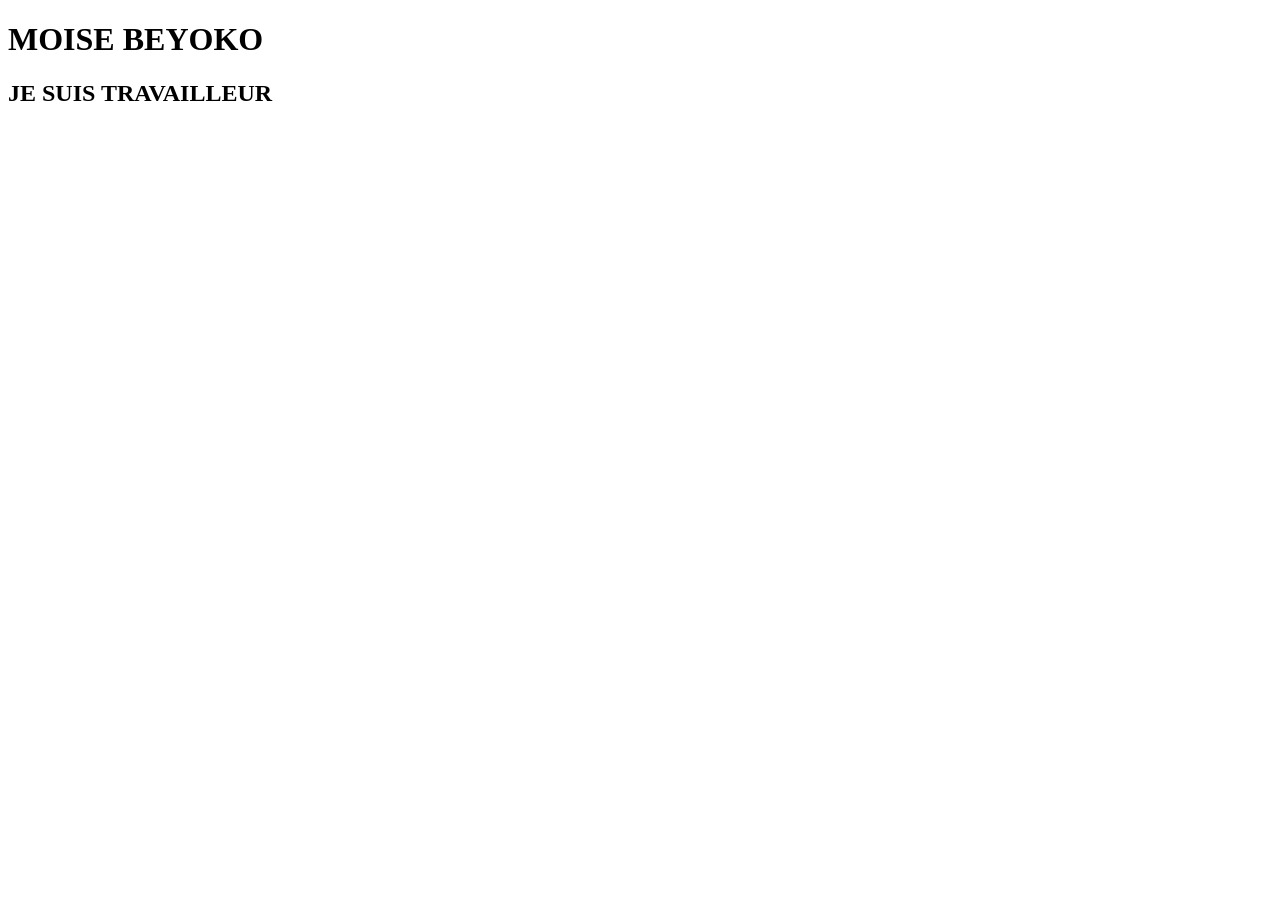
==== index.html @ 1447efa4 "la belle vie" ====
<!DOCTYPE html>
<html lang="en">
<head>
    <meta charset="UTF-8">
    <meta name="viewport" content="width=device-width, initial-scale=1.0">
    <title>Document</title>
</head>
<body>
    <h1>MOISE BEYOKO</h1>
    <h2>JE SUIS TRAVAILLEUR</h2>
</body>
</html>
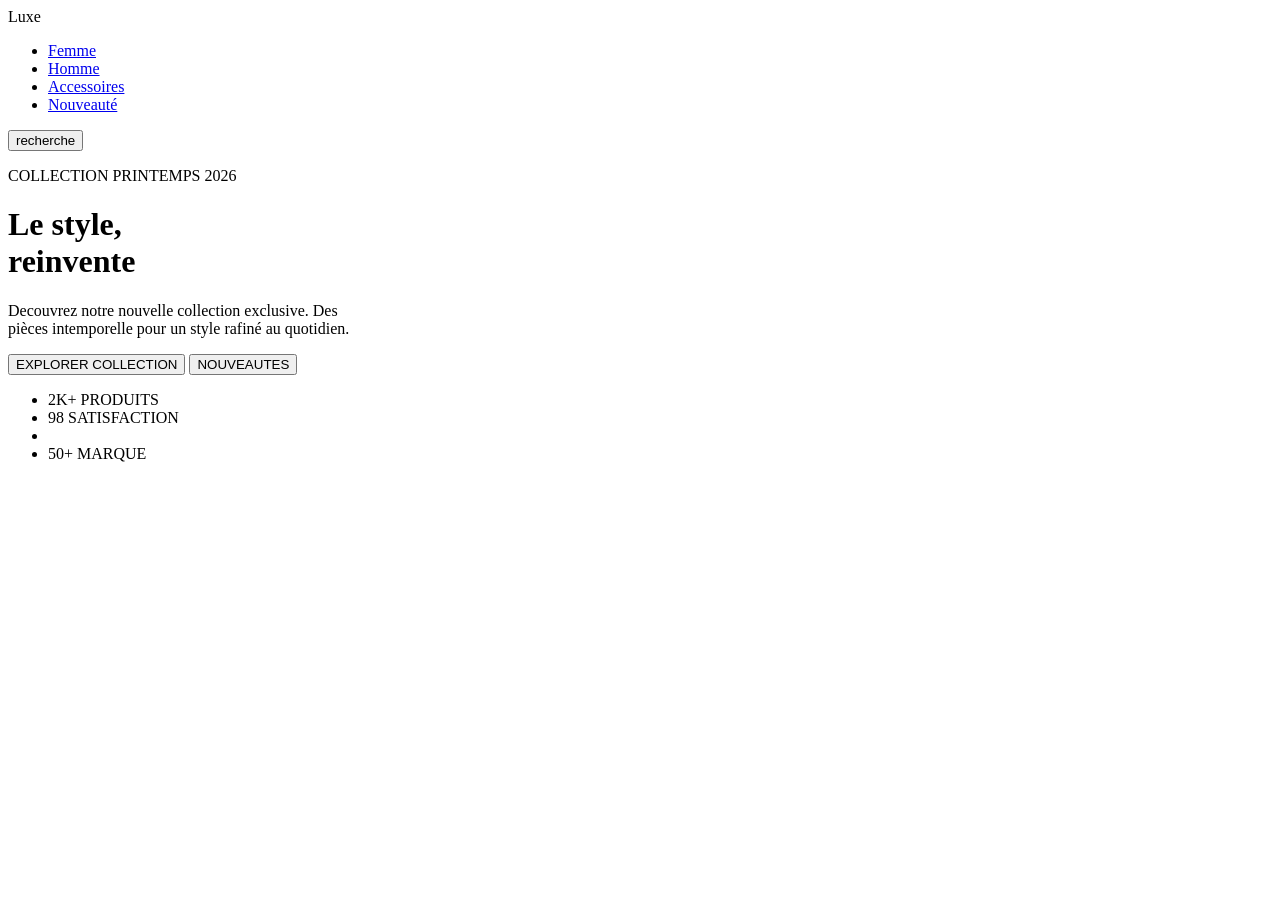
==== commit 9444b100: "test" ====
--- a/index.html
+++ b/index.html
@@ -1,12 +1,53 @@
 <!DOCTYPE html>
-<html lang="en">
+<html lang="fr">
 <head>
     <meta charset="UTF-8">
     <meta name="viewport" content="width=device-width, initial-scale=1.0">
-    <title>Document</title>
+    <link rel="stylesheet" href="miniprojet.css">
+    <title>La Page Tournée-Librairie</title>
 </head>
 <body>
-    <h1>MOISE BEYOKO</h1>
-    <h2>JE SUIS TRAVAILLEUR</h2>
+    <!-- La barre de nagivation  -->
+
+    <nav>
+        <div class="logo">Luxe</div>
+        
+        <ul class="nav-liens">
+            <li><a href="http://www.google.com">Femme</a></li>
+            <li><a href="http://www.google.com">Homme</a></li>
+            <li><a href="http://www.google.com">Accessoires</a></li>
+            <li><a href="http://www.google.com">Nouveauté</a></li>
+        </ul>
+        <button class="btn-nav">recherche</button>
+    </nav>
+    
+        <!-- hero -->
+    
+    <div class="hero">
+        <p class="sous-titre">COLLECTION PRINTEMPS 2026</p>
+    
+        <h1>Le style,<br> reinvente</h1>
+    
+        <p class="description">Decouvrez notre nouvelle collection exclusive. Des <br> pièces intemporelle pour un style rafiné au quotidien.</p>
+    
+        <a href="https//www.google.com"><button>EXPLORER COLLECTION</button></a> 
+        <a href="https//www.google.com"><button>NOUVEAUTES</button></a> 
+    </div>
+<footer>
+    <ul>
+        <li>
+            <span class="stats-nombre">2K+</span>
+            <span class="stats-label">PRODUITS</span>
+        </li>
+        <li>
+            <span class="stats-nombre">98</span>
+            <span class="stats-label">SATISFACTION</span>
+        <li>
+        <li>
+            <span class="stats-nombre">50+</span>
+            <span class="stats-label">MARQUE</span>
+        </li>
+    </ul>
+</footer>
 </body>
 </html>
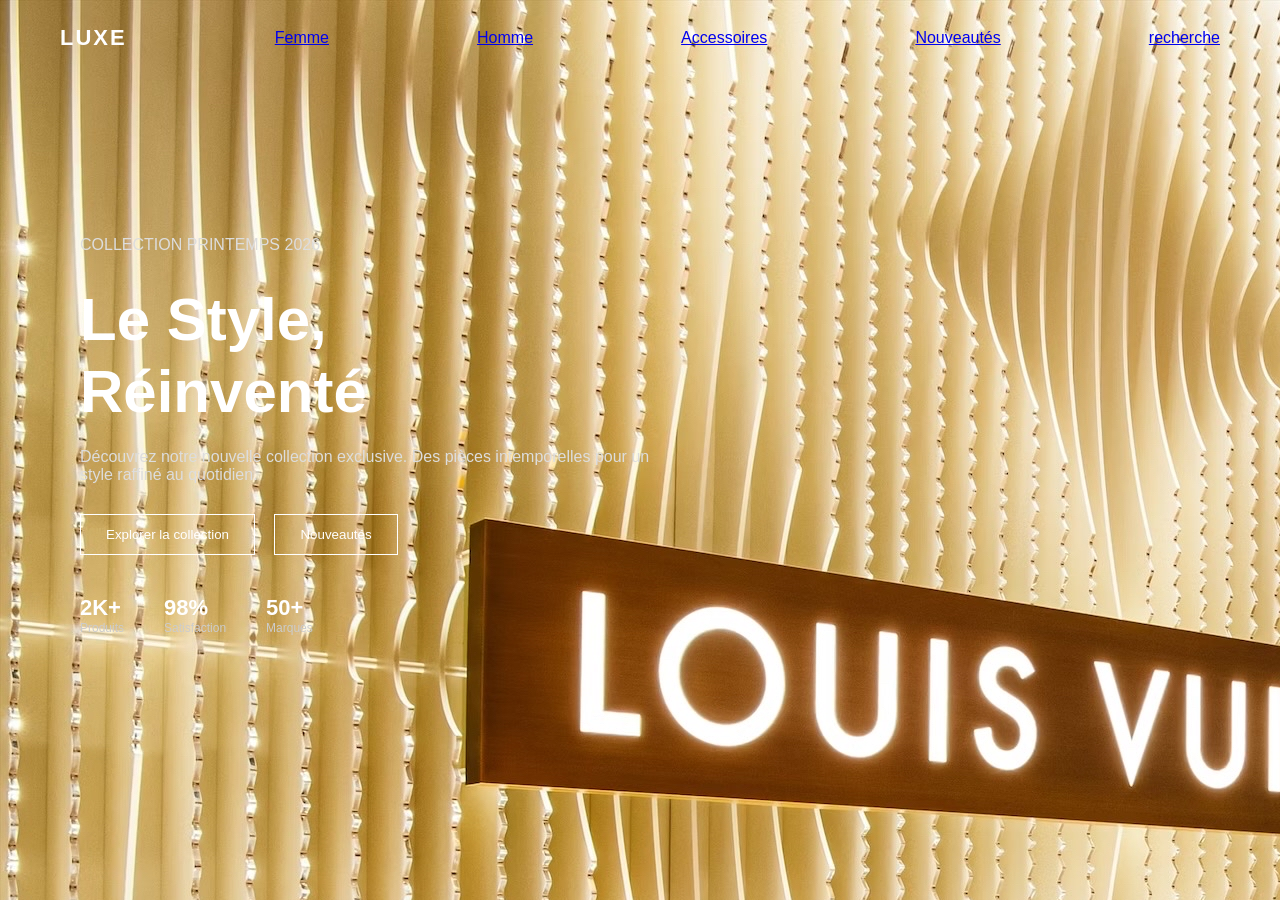
==== commit 171cf5a1: "mise a jour" ====
--- a/index.html
+++ b/index.html
@@ -1,53 +1,53 @@
 <!DOCTYPE html>
-<html lang="fr">
+<html lang="en">
 <head>
     <meta charset="UTF-8">
     <meta name="viewport" content="width=device-width, initial-scale=1.0">
-    <link rel="stylesheet" href="miniprojet.css">
-    <title>La Page Tournée-Librairie</title>
+    <link rel="stylesheet" href="style.css">
+    <title>MON DOCUMENT</title>
 </head>
 <body>
-    <!-- La barre de nagivation  -->
+    </style>
+</head>
+<body>
+<header>
+    <div class="logo">LUXE</div>
+    
+        <a href="#">Femme</a>
+        <a href="#">Homme</a>
+        <a href="#">Accessoires</a>
+        <a href="#">Nouveautés</a>
+        <a href="#">recherche</a>
+        
+</header>
+<section class="hero">
+    <div class="hero-content">
+        <p class="hero-text">COLLECTION PRINTEMPS 2026</p>
+        <h1>Le Style,<br>Réinventé</h1>
+        <p>
+            Découvrez notre nouvelle collection exclusive.
+            Des pièces intemporelles pour un style raffiné au quotidien.
+        </p>
+        <div class="buttons">
+            <button>Explorer la collection</button>
+            <button>Nouveautés</button>
+        </div>
+        <div class="stats">
+            <div class="stat">
+                <h3>2K+</h3>
+                <p>Produits</p>
+            </div>
+            <div class="stat">
+                <h3>98%</h3>
+                <p>Satisfaction</p>
+            </div>
+            <div class="stat">
+                <h3>50+</h3>
+                <p>Marques</p>
+            </div>
+        </div>
+    </div>
+</section>
+</body>
+</html>
 
-    <nav>
-        <div class="logo">Luxe</div>
-        
-        <ul class="nav-liens">
-            <li><a href="http://www.google.com">Femme</a></li>
-            <li><a href="http://www.google.com">Homme</a></li>
-            <li><a href="http://www.google.com">Accessoires</a></li>
-            <li><a href="http://www.google.com">Nouveauté</a></li>
-        </ul>
-        <button class="btn-nav">recherche</button>
-    </nav>
-    
-        <!-- hero -->
-    
-    <div class="hero">
-        <p class="sous-titre">COLLECTION PRINTEMPS 2026</p>
-    
-        <h1>Le style,<br> reinvente</h1>
-    
-        <p class="description">Decouvrez notre nouvelle collection exclusive. Des <br> pièces intemporelle pour un style rafiné au quotidien.</p>
-    
-        <a href="https//www.google.com"><button>EXPLORER COLLECTION</button></a> 
-        <a href="https//www.google.com"><button>NOUVEAUTES</button></a> 
-    </div>
-<footer>
-    <ul>
-        <li>
-            <span class="stats-nombre">2K+</span>
-            <span class="stats-label">PRODUITS</span>
-        </li>
-        <li>
-            <span class="stats-nombre">98</span>
-            <span class="stats-label">SATISFACTION</span>
-        <li>
-        <li>
-            <span class="stats-nombre">50+</span>
-            <span class="stats-label">MARQUE</span>
-        </li>
-    </ul>
-</footer>
-</body>
-</html>
--- a/style.css
+++ b/style.css
@@ -0,0 +1,77 @@
+*{
+    margin:0;
+    padding:0;
+    box-sizing:border-box;
+    font-family: Arial, Helvetica, sans-serif;
+}
+body{
+    background-image: url(image/Image.png);
+
+    color:white;
+}
+/* ===== NAVBAR ===== */
+header{
+    position:absolute;
+    width:100%;
+    display:flex;
+    justify-content:space-between;
+    align-items:center;
+    padding:25px 60px;
+    z-index:10;
+}
+.logo{
+    font-size:22px;
+    font-weight:bold;
+    letter-spacing:2px;
+}
+nav a{
+    margin-left:30px;
+    text-decoration:none;
+    color:white;
+    font-size:14px;
+}
+.hero{
+    height:100vh;
+    background-image: url(image/Image.png)
+    center/cover no-repeat;
+    display:flex;
+    align-items:center;
+    padding-left:80px;
+}
+.hero-content{
+    max-width:600px;
+}
+.hero h1{
+    font-size:60px;
+    line-height:1.2;
+    margin-bottom:20px;
+}
+.hero p{
+    margin-bottom:30px;
+    color:#ddd;
+}
+.buttons button{
+    padding:12px 25px;
+    margin-right:15px;
+    border:1px solid white;
+    background:transparent;
+    color:white;
+    cursor:pointer;
+    transition:0.3s;
+}
+.buttons button:hover{
+    background:white;
+    color:black;
+}
+.stats{
+    margin-top:40px;
+    display:flex;
+    gap:40px;
+}
+.stat h3{
+    font-size:22px;
+}
+.stat p{
+    font-size:12px;
+    color:#ccc;
+}
